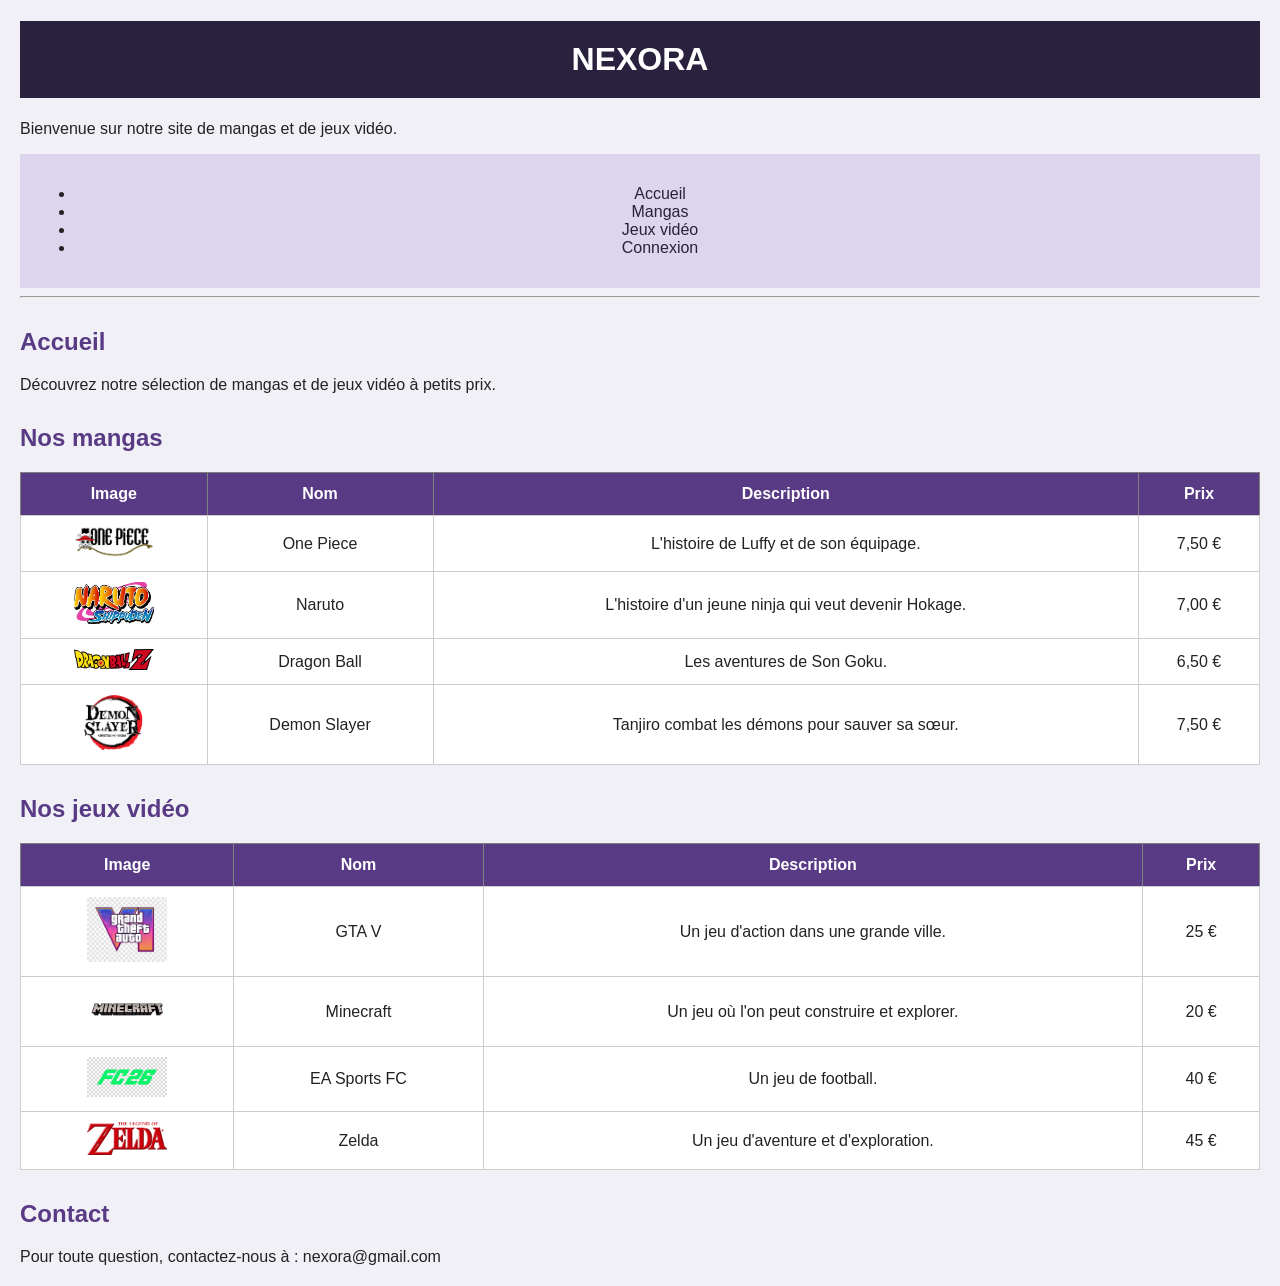
==== index.html @ 6100bef9 "ajout-1" ====
<!DOCTYPE html>
<html lang="fr">
<head>
    <meta charset="UTF-8">
    <meta name="viewport" content="width=device-width, initial-scale=1.0">
    <title>Document</title>
    <link rel="stylesheet" href="css/style.css">
</head>
<body>
    
<!DOCTYPE html>
<html lang="fr">

<head>
    <meta charset="UTF-8">
    <title>NEXORA - Mangas et jeux vidéo</title>
</head>

<body>

    <h1>NEXORA</h1>
    <p>Bienvenue sur notre site de mangas et de jeux vidéo.</p>

    <nav>
        <ul>
            <li><a href="#accueil">Accueil</a></li>
            <li><a href="#mangas">Mangas</a></li>
            <li><a href="#jeux">Jeux vidéo</a></li>
            <li><a href="/connexion.html">Connexion</a></li>
    </nav>
            
        


       
    

    <hr>

    <h2 id="accueil">Accueil</h2>
    <p>Découvrez notre sélection de mangas et de jeux vidéo à petits prix.</p>

    <h2 id="mangas">Nos mangas</h2>

    <table border="1">
        <tr>
            <th>Image</th>
            <th>Nom</th>
            <th>Description</th>
            <th>Prix</th>
        </tr>

        <tr>
            <td><img src="one.piece.png" alt="One Piece" width="100"></td>
            <td>One Piece</td>
            <td>L'histoire de Luffy et de son équipage.</td>
            <td>7,50 €</td>
        </tr>

        <tr>
            <td><img src="naruto.jpg" alt="Naruto" width="100"></td>
            <td>Naruto</td>
            <td>L'histoire d'un jeune ninja qui veut devenir Hokage.</td>
            <td>7,00 €</td>
        </tr>

        <tr>
            <td><img src="dragon.svg" alt="Dragon Ball" width="100"></td>
            <td>Dragon Ball</td>
            <td>Les aventures de Son Goku.</td>
            <td>6,50 €</td>
        </tr>

        <tr>
            <td><img src="Demon.png" alt="Demon Slayer" width="100"></td>
            <td>Demon Slayer</td>
            <td>Tanjiro combat les démons pour sauver sa sœur.</td>
            <td>7,50 €</td>
        </tr>
    </table>

    <h2 id="jeux">Nos jeux vidéo</h2>

    <table border="1">
        <tr>
            <th>Image</th>
            <th>Nom</th>
            <th>Description</th>
            <th>Prix</th>
        </tr>

        <tr>
            <td><img src="GTA.webp" alt="GTA V" width="100"></td>
            <td>GTA V</td>
            <td>Un jeu d'action dans une grande ville.</td>
            <td>25 €</td>
        </tr>

        <tr>
            <td><img src="Minecraft-Logo-2013.png" alt="Minecraft" width="100"></td>
            <td>Minecraft</td>
            <td>Un jeu où l'on peut construire et explorer.</td>
            <td>20 €</td>
        </tr>

        <tr>
            <td><img src="FC-26.webp" alt="EA Sports FC" width="100"></td>
            <td>EA Sports FC</td>
            <td>Un jeu de football.</td>
            <td>40 €</td>
        </tr>

        <tr>
            <td><img src="Zelda_Logo.svg.webp" alt="Zelda" width="100"></td>
            <td>Zelda</td>
            <td>Un jeu d'aventure et d'exploration.</td>
            <td>45 €</td>
        </tr>
    </table>

    <h2 id="contact">Contact</h2>
    <p>Pour toute question, contactez-nous à : nexora@gmail.com</p>

</body>
</html>

</body>
</html>
---- css/style.css ----
body {
    font-family: Arial, sans-serif;
    background-color: #f2f0f7;
    margin: 20px;
    color: #222;
}

h1 {
    text-align: center;
    background-color: #29213d;
    color: white;
    padding: 20px;
}

h2 {
    color: #593b85;
    margin-top: 30px;
}

p {
    font-size: 16px;
}

nav {
    text-align: center;
    background-color: #ddd4ed;
    padding: 15px;
}

nav a {
    color: #29213d;
    text-decoration: none;
    margin: 10px;
}

nav a:hover {
    color: purple;
    text-decoration: underline;
}

table {
    width: 100%;
    border-collapse: collapse;
    background-color: white;
    margin-top: 15px;
}

th {
    background-color: #593b85;
    color: white;
    padding: 12px;
}

td {
    border: 1px solid #ccc;
    padding: 10px;
    text-align: center;
}

img {
    width: 80px;
}

tr:hover {
    background-color: #eee8f7;
}



/* Page de connexion */

form {
    background-color: white;
    width: 300px;
    padding: 20px;
    margin: 30px auto;
    border: 1px solid #ccc;
}

input {
    padding: 8px;
    margin-top: 5px;
}

input[type="text"],
input[type="password"] {
    width: 90%;
}

input[type="submit"] {
    background-color: #593b85;
    color: white;
    border: none;
    padding: 10px 20px;
    cursor: pointer;
}

input[type="submit"]:hover {
    background-color: #39245c;
}
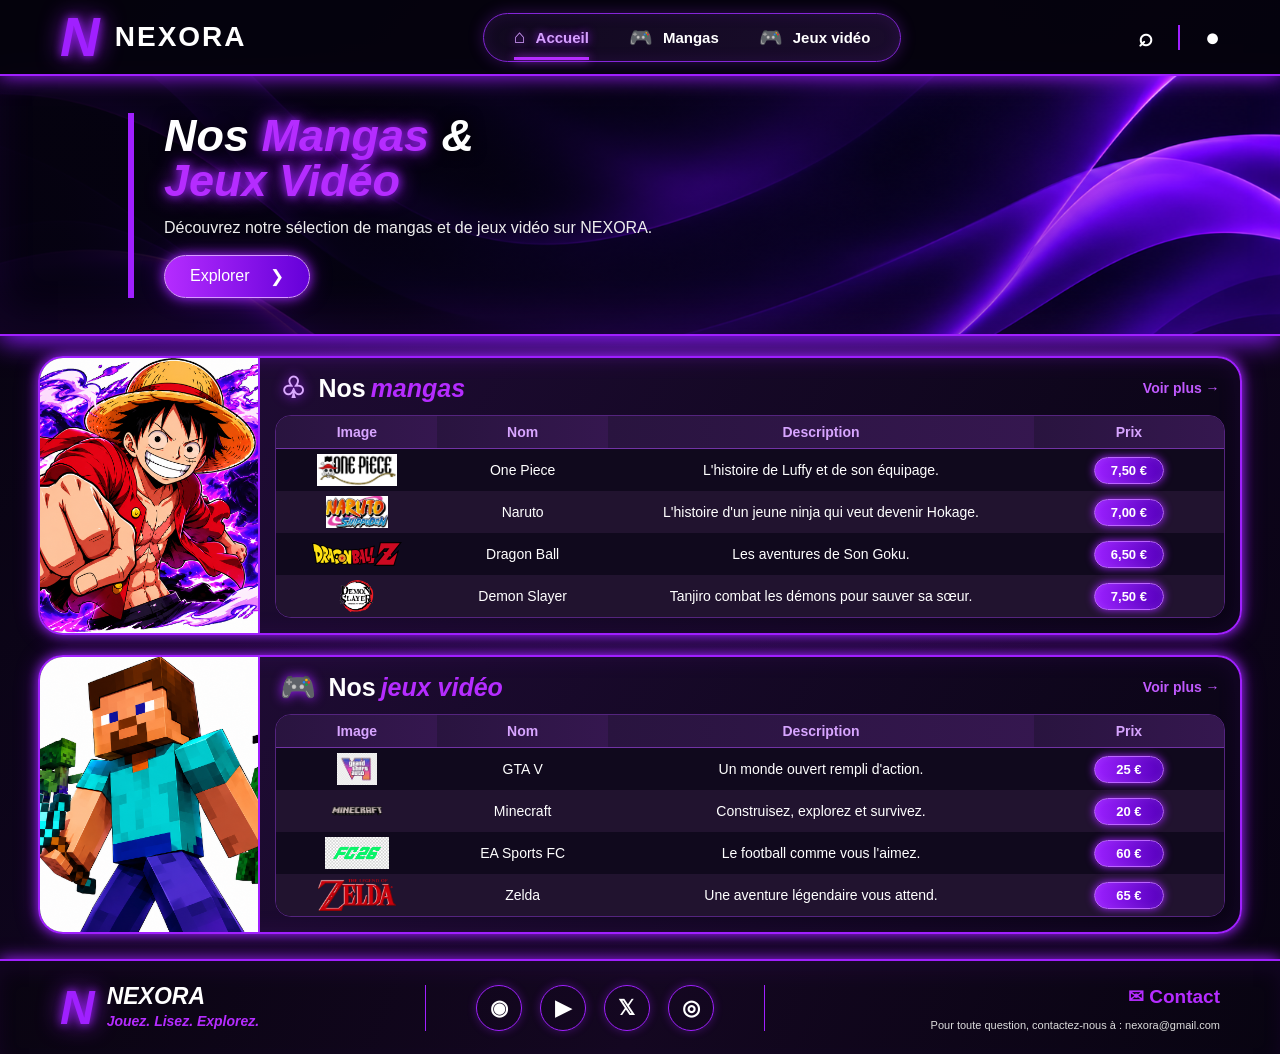
==== commit e2e3812c: "Mise à jour du projet" ====
--- a/index.html
+++ b/index.html
@@ -1,128 +1,283 @@
+
 <!DOCTYPE html>
 <html lang="fr">
+
 <head>
     <meta charset="UTF-8">
     <meta name="viewport" content="width=device-width, initial-scale=1.0">
-    <title>Document</title>
+
+    <title>NEXORA - Mangas et jeux vidéo</title>
+
     <link rel="stylesheet" href="css/style.css">
 </head>
+
 <body>
-    
-<!DOCTYPE html>
-<html lang="fr">
-
-<head>
-    <meta charset="UTF-8">
-    <title>NEXORA - Mangas et jeux vidéo</title>
-</head>
-
-<body>
-
-    <h1>NEXORA</h1>
-    <p>Bienvenue sur notre site de mangas et de jeux vidéo.</p>
-
-    <nav>
-        <ul>
-            <li><a href="#accueil">Accueil</a></li>
-            <li><a href="#mangas">Mangas</a></li>
-            <li><a href="#jeux">Jeux vidéo</a></li>
-            <li><a href="/connexion.html">Connexion</a></li>
-    </nav>
-            
-        
-
-
-       
-    
-
-    <hr>
-
-    <h2 id="accueil">Accueil</h2>
-    <p>Découvrez notre sélection de mangas et de jeux vidéo à petits prix.</p>
-
-    <h2 id="mangas">Nos mangas</h2>
-
-    <table border="1">
-        <tr>
-            <th>Image</th>
-            <th>Nom</th>
-            <th>Description</th>
-            <th>Prix</th>
-        </tr>
-
-        <tr>
-            <td><img src="one.piece.png" alt="One Piece" width="100"></td>
-            <td>One Piece</td>
-            <td>L'histoire de Luffy et de son équipage.</td>
-            <td>7,50 €</td>
-        </tr>
-
-        <tr>
-            <td><img src="naruto.jpg" alt="Naruto" width="100"></td>
-            <td>Naruto</td>
-            <td>L'histoire d'un jeune ninja qui veut devenir Hokage.</td>
-            <td>7,00 €</td>
-        </tr>
-
-        <tr>
-            <td><img src="dragon.svg" alt="Dragon Ball" width="100"></td>
-            <td>Dragon Ball</td>
-            <td>Les aventures de Son Goku.</td>
-            <td>6,50 €</td>
-        </tr>
-
-        <tr>
-            <td><img src="Demon.png" alt="Demon Slayer" width="100"></td>
-            <td>Demon Slayer</td>
-            <td>Tanjiro combat les démons pour sauver sa sœur.</td>
-            <td>7,50 €</td>
-        </tr>
-    </table>
-
-    <h2 id="jeux">Nos jeux vidéo</h2>
-
-    <table border="1">
-        <tr>
-            <th>Image</th>
-            <th>Nom</th>
-            <th>Description</th>
-            <th>Prix</th>
-        </tr>
-
-        <tr>
-            <td><img src="GTA.webp" alt="GTA V" width="100"></td>
-            <td>GTA V</td>
-            <td>Un jeu d'action dans une grande ville.</td>
-            <td>25 €</td>
-        </tr>
-
-        <tr>
-            <td><img src="Minecraft-Logo-2013.png" alt="Minecraft" width="100"></td>
-            <td>Minecraft</td>
-            <td>Un jeu où l'on peut construire et explorer.</td>
-            <td>20 €</td>
-        </tr>
-
-        <tr>
-            <td><img src="FC-26.webp" alt="EA Sports FC" width="100"></td>
-            <td>EA Sports FC</td>
-            <td>Un jeu de football.</td>
-            <td>40 €</td>
-        </tr>
-
-        <tr>
-            <td><img src="Zelda_Logo.svg.webp" alt="Zelda" width="100"></td>
-            <td>Zelda</td>
-            <td>Un jeu d'aventure et d'exploration.</td>
-            <td>45 €</td>
-        </tr>
-    </table>
-
-    <h2 id="contact">Contact</h2>
-    <p>Pour toute question, contactez-nous à : nexora@gmail.com</p>
+
+    <!-- HEADER -->
+    <header class="header" id="accueil">
+
+        <div class="logo">
+            <span class="logo-n">N</span>
+            <h1>NEXORA</h1>
+        </div>
+
+        <nav>
+            <ul>
+                <li>
+                    <a href="#accueil" class="active">
+                        <span>⌂</span> Accueil
+                    </a>
+                </li>
+
+                <li>
+                    <a href="#mangas">
+                        <span>🎮</span> Mangas
+                    </a>
+                </li>
+
+                <li>
+                    <a href="#jeux">
+                        <span>🎮</span> Jeux vidéo
+                    </a>
+                </li>
+            </ul>
+        </nav>
+
+        <div class="header-actions">
+            <a href="#" aria-label="Rechercher">⌕</a>
+            <span class="separateur"></span>
+            <a href="connexion.html" aria-label="Connexion">●</a>
+        </div>
+
+    </header>
+
+
+    <!-- BANNIERE -->
+    <section class="banniere">
+
+        <div class="texte-banniere">
+
+            <h2>
+                Nos <span>Mangas</span> &<br>
+                <span>Jeux Vidéo</span>
+            </h2>
+
+            <p>
+                Découvrez notre sélection de mangas et de jeux vidéo sur NEXORA.
+            </p>
+
+            <a href="#mangas" class="bouton">
+                Explorer <span>❯</span>
+            </a>
+
+        </div>
+
+    </section>
+
+
+    <!-- MANGAS -->
+    <section class="catalogue" id="mangas">
+
+        <div class="contenu-catalogue">
+
+            <div class="illustration manga">
+                <img src="Luffy.png" alt="Illustration de Luffy">
+            </div>
+
+            <div class="table-container">
+
+                <div class="titre-section">
+
+                    <h2>
+                        <span class="icone-section">♧</span>
+                        Nos <span>mangas</span>
+                    </h2>
+
+                    <a href="#mangas">Voir plus →</a>
+
+                </div>
+
+                <table>
+
+                    <thead>
+                        <tr>
+                            <th>Image</th>
+                            <th>Nom</th>
+                            <th>Description</th>
+                            <th>Prix</th>
+                        </tr>
+                    </thead>
+
+                    <tbody>
+
+                        <tr>
+                            <td>
+                                <img src="one.piece.png" alt="One Piece">
+                            </td>
+                            <td>One Piece</td>
+                            <td>L'histoire de Luffy et de son équipage.</td>
+                            <td><span class="prix">7,50 €</span></td>
+                        </tr>
+
+                        <tr>
+                            <td>
+                                <img src="naruto.jpg" alt="Naruto">
+                            </td>
+                            <td>Naruto</td>
+                            <td>L'histoire d'un jeune ninja qui veut devenir Hokage.</td>
+                            <td><span class="prix">7,00 €</span></td>
+                        </tr>
+
+                        <tr>
+                            <td>
+                                <img src="dragon.svg" alt="Dragon Ball">
+                            </td>
+                            <td>Dragon Ball</td>
+                            <td>Les aventures de Son Goku.</td>
+                            <td><span class="prix">6,50 €</span></td>
+                        </tr>
+
+                        <tr>
+                            <td>
+                                <img src="Demon.png" alt="Demon Slayer">
+                            </td>
+                            <td>Demon Slayer</td>
+                            <td>Tanjiro combat les démons pour sauver sa sœur.</td>
+                            <td><span class="prix">7,50 €</span></td>
+                        </tr>
+
+                    </tbody>
+
+                </table>
+
+            </div>
+
+        </div>
+
+    </section>
+
+
+    <!-- JEUX VIDEO -->
+    <section class="catalogue" id="jeux">
+
+        <div class="contenu-catalogue">
+
+            <div class="illustration jeux">
+                <img src="Steve et les mobs.png" alt="Illustration Minecraft">
+            </div>
+
+            <div class="table-container">
+
+                <div class="titre-section">
+
+                    <h2>
+                        <span class="icone-section">🎮</span>
+                        Nos <span>jeux vidéo</span>
+                    </h2>
+
+                    <a href="#jeux">Voir plus →</a>
+
+                </div>
+
+                <table>
+
+                    <thead>
+                        <tr>
+                            <th>Image</th>
+                            <th>Nom</th>
+                            <th>Description</th>
+                            <th>Prix</th>
+                        </tr>
+                    </thead>
+
+                    <tbody>
+
+                        <tr>
+                            <td>
+                                <img src="GTA.webp" alt="GTA V">
+                            </td>
+                            <td>GTA V</td>
+                            <td>Un monde ouvert rempli d'action.</td>
+                            <td><span class="prix">25 €</span></td>
+                        </tr>
+
+                        <tr>
+                            <td>
+                                <img src="Minecraft-Logo-2013.png" alt="Minecraft">
+                            </td>
+                            <td>Minecraft</td>
+                            <td>Construisez, explorez et survivez.</td>
+                            <td><span class="prix">20 €</span></td>
+                        </tr>
+
+                        <tr>
+                            <td>
+                                <img src="FC-26.webp" alt="EA Sports FC">
+                            </td>
+                            <td>EA Sports FC</td>
+                            <td>Le football comme vous l'aimez.</td>
+                            <td><span class="prix">60 €</span></td>
+                        </tr>
+
+                        <tr>
+                            <td>
+                                <img src="Zelda_Logo.svg.webp" alt="Zelda">
+                            </td>
+                            <td>Zelda</td>
+                            <td>Une aventure légendaire vous attend.</td>
+                            <td><span class="prix">65 €</span></td>
+                        </tr>
+
+                    </tbody>
+
+                </table>
+
+            </div>
+
+        </div>
+
+    </section>
+
+
+    <!-- FOOTER -->
+    <footer>
+
+        <div class="footer-logo">
+
+            <div class="footer-identite">
+                <span class="logo-n">N</span>
+
+                <div>
+                    <h2>NEXORA</h2>
+                    <p>Jouez. Lisez. Explorez.</p>
+                </div>
+            </div>
+
+        </div>
+
+
+        <div class="footer-reseaux">
+
+            <a href="#" aria-label="Discord">◉</a>
+            <a href="#" aria-label="YouTube">▶</a>
+            <a href="#" aria-label="Twitter">𝕏</a>
+            <a href="#" aria-label="Instagram">◎</a>
+
+        </div>
+
+
+        <div class="footer-contact">
+
+            <a href="mailto:nexora@gmail.com">✉ Contact</a>
+
+            <p>
+                Pour toute question, contactez-nous à :
+                nexora@gmail.com
+            </p>
+
+        </div>
+
+    </footer>
 
 </body>
 </html>
-
-</body>
-</html>
--- a/css/style.css
+++ b/css/style.css
@@ -1,102 +1,1321 @@
 
+/* ========================================
+   STYLE GENERAL
+======================================== */
+
+* {
+    box-sizing: border-box;
+    scroll-behavior: smooth;
+}
 
 body {
     font-family: Arial, sans-serif;
-    background-color: #f2f0f7;
-    margin: 20px;
-    color: #222;
-}
-
-h1 {
-    text-align: center;
-    background-color: #29213d;
-    color: white;
-    padding: 20px;
-}
-
-h2 {
-    color: #593b85;
-    margin-top: 30px;
-}
-
-p {
+    background:
+        radial-gradient(ellipse at 50% 30%, #200b3e 0%, transparent 55%),
+        linear-gradient(135deg, #05030d, #10051f, #080312);
+
+    margin: 0;
+    color: white;
+    min-height: 100vh;
+}
+
+
+/* ========================================
+   HEADER
+======================================== */
+
+.header {
+    height: 76px;
+    padding: 0 60px;
+
+    display: flex;
+    align-items: center;
+    justify-content: space-between;
+
+    position: relative;
+    z-index: 10;
+
+    background: rgba(5, 3, 13, 0.97);
+
+    border-bottom: 2px solid #a020ff;
+    box-shadow: 0 0 20px #a020ff;
+}
+
+
+/* LOGO */
+
+.logo {
+    display: flex;
+    align-items: center;
+    gap: 15px;
+}
+
+.logo-n {
+    font-size: 55px;
+    font-weight: bold;
+    font-style: italic;
+
+    color: #a020ff;
+
+    text-shadow:
+        0 0 10px #a020ff,
+        0 0 25px #a020ff;
+}
+
+.header .logo h1 {
+    font-size: 28px;
+    color: white;
+    margin: 0;
+    letter-spacing: 2px;
+}
+
+
+/* ========================================
+   NAVIGATION
+======================================== */
+
+.header nav {
+    background: linear-gradient(120deg, #11091f, #1a0c2c);
+
+    border: 1px solid #8526d9;
+    border-radius: 40px;
+
+    padding: 12px 30px;
+
+    box-shadow:
+        0 0 15px #8526d955,
+        inset 0 0 15px #8526d922;
+}
+
+.header nav ul {
+    display: flex;
+    align-items: center;
+    gap: 40px;
+
+    list-style: none;
+    margin: 0;
+    padding: 0;
+}
+
+.header nav a {
+    position: relative;
+
+    display: flex;
+    align-items: center;
+    gap: 10px;
+
+    color: white;
+    text-decoration: none;
+
+    font-size: 15px;
+    font-weight: bold;
+
+    transition: 0.3s;
+}
+
+.header nav a span {
+    font-size: 19px;
+}
+
+.header nav a::after {
+    content: "";
+
+    position: absolute;
+    bottom: -12px;
+    left: 0;
+
+    width: 0;
+    height: 3px;
+
+    background: #b52cff;
+
+    box-shadow: 0 0 10px #b52cff;
+
+    transition: 0.3s;
+}
+
+.header nav a:hover,
+.header nav a.active {
+    color: #d6a0ff;
+    text-shadow: 0 0 10px #a020ff;
+}
+
+.header nav a:hover::after,
+.header nav a.active::after {
+    width: 100%;
+}
+
+
+/* ICONES A DROITE */
+
+.header-actions {
+    display: flex;
+    align-items: center;
+    gap: 25px;
+}
+
+.header-actions a {
+    color: white;
+    font-size: 25px;
+    font-weight: bold;
+    text-decoration: none;
+
+    transition: 0.3s;
+}
+
+.header-actions a:hover {
+    color: #b52cff;
+    text-shadow: 0 0 15px #a020ff;
+}
+
+.header-actions .separateur {
+    height: 25px;
+    width: 2px;
+    background: #a020ff;
+}
+
+
+/* ========================================
+   BANNIERE
+======================================== */
+
+.banniere {
+    height: 260px;
+
+    background-image:
+        linear-gradient(
+            90deg,
+            rgba(5, 2, 15, 0.95) 5%,
+            rgba(5, 2, 15, 0.65) 35%,
+            transparent 90%
+        ),
+        url("../fond.png");
+
+    background-size: cover;
+    background-position: center;
+    background-repeat: no-repeat;
+
+    display: flex;
+    align-items: center;
+
+    padding: 35px 10%;
+
+    position: relative;
+
+    border-bottom: 2px solid #a020ff;
+
+    box-shadow:
+        0 5px 25px #8e19ff,
+        inset 0 -20px 40px #a020ff15;
+}
+
+.texte-banniere {
+    max-width: 550px;
+
+    border-left: 6px solid #a020ff;
+    padding-left: 30px;
+}
+
+.texte-banniere h2 {
+    font-size: 45px;
+    line-height: 1;
+    margin: 0 0 15px;
+
+    color: white;
+    font-style: italic;
+
+    text-shadow: 0 0 15px #000;
+}
+
+.texte-banniere h2 span {
+    color: #b52cff;
+
+    text-shadow:
+        0 0 10px #a020ff,
+        0 0 20px #a020ff;
+}
+
+.texte-banniere p {
     font-size: 16px;
-}
-
-nav {
-    text-align: center;
-    background-color: #ddd4ed;
-    padding: 15px;
-}
-
-nav a {
-    color: #29213d;
+    margin-bottom: 18px;
+    color: #eee;
+}
+
+
+/* BOUTON EXPLORER */
+
+.bouton {
+    display: inline-flex;
+    align-items: center;
+    gap: 20px;
+
+    background: linear-gradient(90deg, #b52cff, #6500d9);
+
+    color: white;
     text-decoration: none;
-    margin: 10px;
-}
-
-nav a:hover {
-    color: purple;
-    text-decoration: underline;
-}
+
+    padding: 10px 25px;
+
+    border: 1px solid #d79aff;
+    border-radius: 30px;
+
+    box-shadow:
+        0 0 12px #a020ff,
+        0 0 25px #a020ff55;
+
+    transition: 0.3s;
+}
+
+.bouton:hover {
+    transform: translateY(-3px);
+
+    box-shadow:
+        0 0 20px #c15aff,
+        0 0 35px #a020ff;
+}
+
+.bouton span {
+    font-size: 17px;
+}
+
+
+/* ========================================
+   CATALOGUE
+======================================== */
+
+.catalogue {
+    margin: 20px 3%;
+}
+
+.contenu-catalogue {
+    display: flex;
+    align-items: stretch;
+    gap: 0;
+
+    min-height: 255px;
+
+    border: 2px solid #a020ff;
+    border-radius: 25px;
+
+    overflow: hidden;
+
+    background:
+        linear-gradient(
+            120deg,
+            rgba(35, 13, 58, 0.95),
+            rgba(9, 4, 20, 0.98)
+        );
+
+    box-shadow:
+        0 0 12px #a020ff,
+        0 0 25px #9c20ff55,
+        inset 0 0 25px #a020ff18;
+
+    transition: 0.3s;
+}
+
+.contenu-catalogue:hover {
+    box-shadow:
+        0 0 18px #a020ff,
+        0 0 35px #9c20ff77,
+        inset 0 0 25px #a020ff22;
+}
+
+
+/* ========================================
+   ILLUSTRATIONS
+======================================== */
+
+.illustration {
+    width: 220px;
+    min-width: 220px;
+
+    overflow: hidden;
+
+    position: relative;
+}
+
+.illustration img {
+    width: 100%;
+    height: 100%;
+
+    object-fit: cover;
+    object-position: center;
+
+    display: block;
+
+    transition: 0.4s;
+}
+
+.illustration:hover img {
+    transform: scale(1.05);
+}
+
+.manga,
+.jeux {
+    border-right: 2px solid #a020ff;
+}
+
+
+/* ========================================
+   TABLEAU ET CONTENU
+======================================== */
+
+.table-container {
+    flex: 1;
+    min-width: 0;
+
+    padding: 13px 15px 15px;
+}
+
+.titre-section {
+    display: flex;
+    align-items: center;
+    justify-content: space-between;
+
+    margin-bottom: 10px;
+    padding: 0 5px;
+}
+
+.titre-section h2 {
+    display: flex;
+    align-items: center;
+    gap: 12px;
+
+    font-size: 25px;
+    color: white;
+
+    margin: 0;
+}
+
+.titre-section h2 span:not(.icone-section) {
+    color: #b52cff;
+    font-style: italic;
+
+    margin-left: -7px;
+}
+
+.icone-section {
+    font-size: 29px;
+    color: #dbaaff;
+
+    text-shadow: 0 0 12px #a020ff;
+}
+
+.titre-section a {
+    color: #c15aff;
+    text-decoration: none;
+    font-weight: bold;
+    font-size: 14px;
+
+    transition: 0.3s;
+}
+
+.titre-section a:hover {
+    color: white;
+    text-shadow: 0 0 10px #a020ff;
+}
+
+
+/* ========================================
+   TABLEAUX
+======================================== */
 
 table {
     width: 100%;
-    border-collapse: collapse;
-    background-color: white;
-    margin-top: 15px;
-}
-
-th {
-    background-color: #593b85;
-    color: white;
-    padding: 12px;
+
+    border-collapse: separate;
+    border-spacing: 0;
+
+    background: #10091d;
+    color: white;
+
+    border: 1px solid #54247e;
+    border-radius: 16px;
+
+    overflow: hidden;
+}
+
+thead th {
+    background: linear-gradient(90deg, #29143f, #35174f);
+
+    color: #d7a5ff;
+
+    padding: 8px 10px;
+
+    font-size: 14px;
+    font-weight: bold;
+
+    border-bottom: 1px solid #7133a5;
 }
 
 td {
-    border: 1px solid #ccc;
+    padding: 5px 8px;
+
+    text-align: center;
+
+    border: none;
+
+    font-size: 14px;
+    height: 37px;
+}
+
+tbody tr:nth-child(even) {
+    background: #21132f;
+}
+
+tbody tr:nth-child(odd) {
+    background: #10091d;
+}
+
+tbody tr {
+    transition: 0.2s;
+}
+
+tbody tr:hover {
+    background: #392052;
+}
+
+
+/* LARGEUR DES COLONNES */
+
+th:first-child,
+td:first-child {
+    width: 17%;
+}
+
+th:nth-child(2),
+td:nth-child(2) {
+    width: 18%;
+}
+
+th:nth-child(3),
+td:nth-child(3) {
+    width: 45%;
+}
+
+th:last-child,
+td:last-child {
+    width: 20%;
+}
+
+
+/* IMAGES DES PRODUITS */
+
+td img {
+    width: 90px;
+    height: 32px;
+
+    object-fit: contain;
+
+    vertical-align: middle;
+
+    display: block;
+    margin: auto;
+}
+
+
+/* PRIX */
+
+.prix {
+    display: inline-block;
+
+    background: linear-gradient(90deg, #9b20ff, #5700bd);
+
+    padding: 5px 15px;
+
+    min-width: 70px;
+
+    border: 1px solid #bb65ff;
+    border-radius: 20px;
+
+    font-weight: bold;
+    font-size: 13px;
+
+    box-shadow:
+        0 0 8px #a020ff,
+        inset 0 0 8px #ffffff15;
+
+    transition: 0.3s;
+}
+
+.prix:hover {
+    box-shadow: 0 0 15px #c15aff;
+}
+
+
+/* ========================================
+   FOOTER
+======================================== */
+
+footer {
+    display: flex;
+    align-items: center;
+    justify-content: space-between;
+
+    gap: 25px;
+
+    padding: 15px 60px;
+
+    min-height: 95px;
+
+    margin-top: 25px;
+
+    background:
+        linear-gradient(110deg, #090411, #140721, #080411);
+
+    border-top: 2px solid #a020ff;
+
+    box-shadow:
+        0 0 15px #a020ff,
+        inset 0 10px 20px #a020ff12;
+}
+
+
+/* LOGO FOOTER */
+
+.footer-identite {
+    display: flex;
+    align-items: center;
+    gap: 12px;
+}
+
+.footer-logo .logo-n {
+    font-size: 48px;
+}
+
+.footer-logo h2 {
+    margin: 0;
+
+    color: white;
+    font-size: 23px;
+    font-style: italic;
+}
+
+.footer-logo p {
+    color: #b52cff;
+
+    font-weight: bold;
+    font-style: italic;
+
+    margin: 3px 0;
+    font-size: 14px;
+}
+
+
+/* RESEAUX SOCIAUX */
+
+.footer-reseaux {
+    display: flex;
+    align-items: center;
+    justify-content: center;
+
+    gap: 18px;
+
+    padding: 0 50px;
+
+    border-left: 1px solid #a020ff;
+    border-right: 1px solid #a020ff;
+}
+
+.footer-reseaux a {
+    display: flex;
+    align-items: center;
+    justify-content: center;
+
+    width: 46px;
+    height: 46px;
+
+    color: white;
+    font-size: 21px;
+    font-weight: bold;
+
+    text-decoration: none;
+
+    border: 1px solid #a020ff;
+    border-radius: 50%;
+
+    box-shadow: 0 0 10px #a020ff55;
+
+    transition: 0.3s;
+}
+
+.footer-reseaux a:hover {
+    background: #a020ff;
+
+    box-shadow:
+        0 0 15px #a020ff,
+        0 0 25px #a020ff;
+
+    transform: translateY(-4px);
+}
+
+
+/* CONTACT */
+
+.footer-contact {
+    text-align: right;
+}
+
+.footer-contact a {
+    color: #b52cff;
+
+    font-size: 19px;
+    text-decoration: none;
+    font-weight: bold;
+
+    transition: 0.3s;
+}
+
+.footer-contact a:hover {
+    color: white;
+    text-shadow: 0 0 10px #a020ff;
+}
+
+.footer-contact p {
+    font-size: 11px;
+    color: #ddd;
+    margin-bottom: 0;
+}
+
+
+/* ========================================
+   PAGE DE CONNEXION
+======================================== */
+
+body.page-connexion {
+    background-image: url("../fond.png");
+    background-size: cover;
+    background-position: center;
+    background-repeat: no-repeat;
+    background-attachment: fixed;
+
+    margin: 20px;
+}
+
+
+/* FORMULAIRE */
+
+form {
+    background-color: #f7f3ff;
+    color: #1a102b;
+
+    width: 350px;
+    max-width: 90%;
+
+    padding: 30px;
+    margin: 30px auto;
+
+    border-radius: 15px;
+
+    box-shadow: 0 0 30px #8129ff40;
+}
+
+form p {
+    margin-bottom: 20px;
+}
+
+form label {
+    font-size: 15px;
+}
+
+input {
     padding: 10px;
-    text-align: center;
-}
-
-img {
-    width: 80px;
-}
-
-tr:hover {
-    background-color: #eee8f7;
-}
-
-
-
-/* Page de connexion */
-
-form {
-    background-color: white;
-    width: 300px;
-    padding: 20px;
-    margin: 30px auto;
-    border: 1px solid #ccc;
-}
-
-input {
-    padding: 8px;
     margin-top: 5px;
+
+    font-family: Arial, sans-serif;
 }
 
 input[type="text"],
 input[type="password"] {
-    width: 90%;
+    width: 100%;
+
+    border: 1px solid #cbbbe5;
+    border-radius: 8px;
+
+    background: white;
+    color: #222;
+
+    padding: 12px;
+}
+
+input[type="text"]:focus,
+input[type="password"]:focus {
+    outline: none;
+
+    border-color: #852cf5;
+
+    box-shadow: 0 0 8px #852cf540;
+}
+
+form a {
+    color: #7028c9;
+    text-decoration: none;
+}
+
+form a:hover {
+    text-decoration: underline;
 }
 
 input[type="submit"] {
-    background-color: #593b85;
+    background: linear-gradient(90deg, #852cf5, #4c0bc4);
+
     color: white;
     border: none;
-    padding: 10px 20px;
+
+    padding: 14px;
+    width: 100%;
+
+    border-radius: 25px;
+
+    font-size: 16px;
+    font-weight: bold;
+
     cursor: pointer;
+
+    transition: 0.3s;
 }
 
 input[type="submit"]:hover {
-    background-color: #39245c;
-}
+    background: #39245c;
+
+    transform: translateY(-2px);
+
+    box-shadow: 0 5px 15px #852cf580;
+}
+
+
+/* CREATION DE COMPTE */
+
+body.page-connexion > a {
+    color: #b36aff;
+    text-decoration: none;
+    font-weight: bold;
+}
+
+body.page-connexion > a:hover {
+    text-decoration: underline;
+}
+
+
+/* ========================================
+   RESPONSIVE - TABLETTES
+======================================== */
+
+@media screen and (max-width: 1000px) {
+
+    .header {
+        padding: 0 25px;
+    }
+
+    .header nav ul {
+        gap: 20px;
+    }
+
+    .illustration {
+        width: 180px;
+        min-width: 180px;
+    }
+
+    .table-container {
+        padding: 12px;
+    }
+
+    td {
+        font-size: 12px;
+    }
+
+    .footer-reseaux {
+        padding: 0 20px;
+        gap: 12px;
+    }
+
+    footer {
+        padding: 15px 25px;
+    }
+
+}
+
+
+/* ========================================
+   RESPONSIVE - PETITS ECRANS
+======================================== */
+
+@media screen and (max-width: 800px) {
+
+    .header {
+        height: auto;
+        min-height: 75px;
+
+        padding: 12px 20px;
+
+        flex-wrap: wrap;
+        justify-content: center;
+
+        gap: 15px;
+    }
+
+    .header nav {
+        order: 3;
+        width: 100%;
+    }
+
+    .header nav ul {
+        justify-content: center;
+        flex-wrap: wrap;
+        gap: 25px;
+    }
+
+    .header-actions {
+        margin-left: auto;
+    }
+
+    .contenu-catalogue {
+        flex-direction: column;
+    }
+
+    .illustration {
+        width: 100%;
+        min-width: 100%;
+        height: 200px;
+    }
+
+    .illustration img {
+        object-fit: cover;
+    }
+
+    .manga,
+    .jeux {
+        border-right: none;
+        border-bottom: 2px solid #a020ff;
+    }
+
+    .table-container {
+        width: 100%;
+        overflow-x: auto;
+    }
+
+    table {
+        min-width: 600px;
+    }
+
+    footer {
+        flex-wrap: wrap;
+        justify-content: center;
+        text-align: center;
+    }
+
+    .footer-reseaux {
+        border: none;
+    }
+
+    .footer-contact {
+        text-align: center;
+    }
+
+}
+
+
+/* ========================================
+   RESPONSIVE - TELEPHONES
+======================================== */
+
+@media screen and (max-width: 600px) {
+
+    .header {
+        justify-content: center;
+    }
+
+    .logo-n {
+        font-size: 40px;
+    }
+
+    .header .logo h1 {
+        font-size: 22px;
+    }
+
+    .header nav {
+        padding: 12px 10px;
+    }
+
+    .header nav ul {
+        gap: 15px;
+    }
+
+    .header nav a {
+        font-size: 12px;
+    }
+
+    .header nav a span {
+        font-size: 15px;
+    }
+
+    .header-actions {
+        display: none;
+    }
+
+    .banniere {
+        height: 250px;
+
+        padding: 20px;
+
+        background-position: center;
+    }
+
+    .texte-banniere {
+        padding-left: 15px;
+    }
+
+    .texte-banniere h2 {
+        font-size: 32px;
+    }
+
+    .texte-banniere p {
+        font-size: 13px;
+    }
+
+    .catalogue {
+        margin: 15px 3%;
+    }
+
+    .contenu-catalogue {
+        border-radius: 18px;
+    }
+
+    .illustration {
+        height: 170px;
+    }
+
+    .table-container {
+        padding: 10px;
+    }
+
+    .titre-section h2 {
+        font-size: 20px;
+    }
+
+    .titre-section a {
+        font-size: 12px;
+    }
+
+    table {
+        min-width: 550px;
+    }
+
+    footer {
+        padding: 20px 10px;
+        gap: 20px;
+    }
+
+    .footer-reseaux {
+        gap: 10px;
+    }
+
+    .footer-reseaux a {
+        width: 38px;
+        height: 38px;
+        font-size: 17px;
+    }
+
+    .footer-contact p {
+        font-size: 10px;
+    }
+
+}
+
+/* ========================================
+   PAGE CONNEXION - NEXORA
+======================================== */
+
+body.page-connexion {
+    min-height: 100vh;
+    margin: 0;
+    padding: 0;
+
+    background:
+        linear-gradient(rgba(5, 2, 15, 0.15), rgba(5, 2, 15, 0.15)),
+        url("../fond.png");
+
+    background-size: cover;
+    background-position: center;
+    background-repeat: no-repeat;
+    background-attachment: fixed;
+
+    display: flex;
+    flex-direction: column;
+}
+
+
+/* HEADER */
+
+.connexion-header {
+    display: flex;
+    align-items: center;
+    justify-content: space-between;
+
+    padding: 20px 60px;
+
+    background: rgba(5, 3, 13, 0.75);
+
+    border-bottom: 1px solid #a020ff;
+
+    box-shadow: 0 0 15px #a020ff55;
+}
+
+.connexion-header h1 {
+    margin: 0;
+
+    font-size: 30px;
+    font-style: italic;
+    letter-spacing: 2px;
+
+    color: white;
+
+    text-shadow: 0 0 15px #a020ff;
+}
+
+.connexion-header nav {
+    display: flex;
+    gap: 30px;
+}
+
+.connexion-header nav a {
+    color: white;
+    text-decoration: none;
+
+    font-size: 15px;
+    font-weight: bold;
+
+    transition: 0.3s;
+}
+
+.connexion-header nav a:hover {
+    color: #c15aff;
+    text-shadow: 0 0 10px #a020ff;
+}
+
+
+/* CONTENU PRINCIPAL */
+
+.connexion-main {
+    flex: 1;
+
+    display: flex;
+    flex-direction: column;
+    align-items: center;
+    justify-content: center;
+
+    padding: 35px 20px;
+}
+
+
+/* TITRE */
+
+.connexion-titre {
+    text-align: center;
+    margin-bottom: 20px;
+}
+
+.connexion-titre h2 {
+    color: white;
+    font-size: 32px;
+    margin-bottom: 10px;
+
+    text-shadow: 0 0 15px #a020ff;
+}
+
+.connexion-titre p {
+    color: #e5d9f5;
+    font-size: 15px;
+}
+
+
+/* FORMULAIRE */
+
+.page-connexion form {
+    background: rgba(15, 7, 30, 0.90);
+
+    color: white;
+
+    width: 380px;
+    max-width: 100%;
+
+    padding: 35px;
+
+    margin: 10px auto;
+
+    border: 1px solid #a020ff;
+    border-radius: 18px;
+
+    box-shadow:
+        0 0 15px #a020ff66,
+        0 0 35px #a020ff33;
+}
+
+.page-connexion form p {
+    margin-bottom: 22px;
+}
+
+.page-connexion form label {
+    display: block;
+
+    color: #eee0ff;
+    font-size: 14px;
+
+    margin-bottom: 9px;
+}
+
+.page-connexion input[type="text"],
+.page-connexion input[type="password"] {
+    width: 100%;
+
+    padding: 13px;
+
+    background: #10091d;
+    color: white;
+
+    border: 1px solid #7541a5;
+    border-radius: 8px;
+
+    outline: none;
+
+    transition: 0.3s;
+}
+
+.page-connexion input[type="text"]:focus,
+.page-connexion input[type="password"]:focus {
+    border-color: #b52cff;
+
+    box-shadow: 0 0 12px #a020ff66;
+}
+
+
+/* MOT DE PASSE OUBLIE */
+
+.page-connexion form a {
+    color: #bd70ff;
+    text-decoration: none;
+
+    font-size: 14px;
+    font-weight: bold;
+}
+
+.page-connexion form a:hover {
+    color: white;
+}
+
+
+/* BOUTON */
+
+.page-connexion input[type="submit"] {
+    width: 100%;
+
+    padding: 14px;
+
+    background: linear-gradient(90deg, #a020ff, #5700bd);
+
+    color: white;
+
+    border: none;
+    border-radius: 30px;
+
+    font-size: 15px;
+    font-weight: bold;
+
+    cursor: pointer;
+
+    box-shadow: 0 0 15px #a020ff66;
+
+    transition: 0.3s;
+}
+
+.page-connexion input[type="submit"]:hover {
+    transform: translateY(-3px);
+
+    box-shadow: 0 0 25px #a020ff;
+}
+
+
+/* CREATION DE COMPTE */
+
+.creation-compte {
+    text-align: center;
+    margin-top: 15px;
+}
+
+.creation-compte p {
+    color: white;
+    font-size: 14px;
+}
+
+.creation-compte a {
+    color: #bd70ff;
+
+    font-weight: bold;
+    text-decoration: none;
+
+    transition: 0.3s;
+}
+
+.creation-compte a:hover {
+    color: white;
+    text-shadow: 0 0 10px #a020ff;
+}
+
+
+/* FOOTER */
+
+.connexion-footer {
+    text-align: center;
+
+    padding: 15px;
+
+    background: rgba(5, 3, 13, 0.75);
+
+    border-top: 1px solid #a020ff;
+
+    box-shadow: 0 0 15px #a020ff55;
+}
+
+.connexion-footer p {
+    color: #bba4d3;
+    font-size: 12px;
+    margin: 0;
+}
+
+
+/* RESPONSIVE */
+
+@media screen and (max-width: 600px) {
+
+    .connexion-header {
+        flex-direction: column;
+        gap: 15px;
+
+        padding: 18px;
+    }
+
+    .connexion-header nav {
+        gap: 18px;
+        flex-wrap: wrap;
+        justify-content: center;
+    }
+
+    .connexion-header nav a {
+        font-size: 13px;
+    }
+
+    .connexion-main {
+        padding: 30px 15px;
+    }
+
+    .connexion-titre h2 {
+        font-size: 27px;
+    }
+
+    .page-connexion form {
+        padding: 25px;
+    }
+
+}
+
